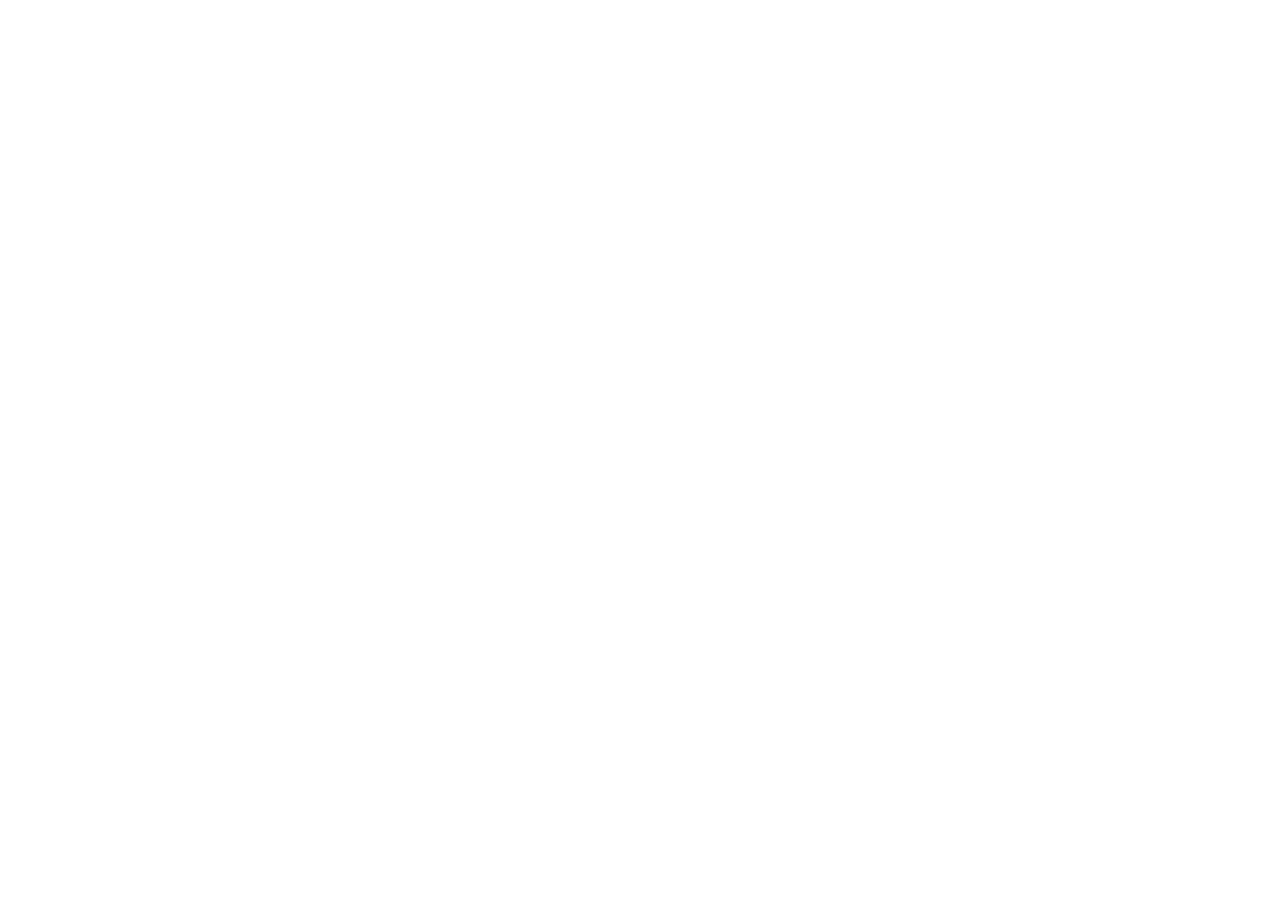
==== index.html @ e6f31eca "Criei a página principal" ====
<!DOCTYPE html>
<html lang="pt-br">
<head>
    <meta charset="UTF-8">
    <meta http-equiv="X-UA-Compatible" content="IE=edge">
    <meta name="viewport" content="width=device-width, initial-scale=1.0">
    <link rel="shortcut icon" href="favicon.ico" type="image/x-icon">
    <title>Projeto Redes Sociais</title>
</head>
<body>
    
</body>
</html>
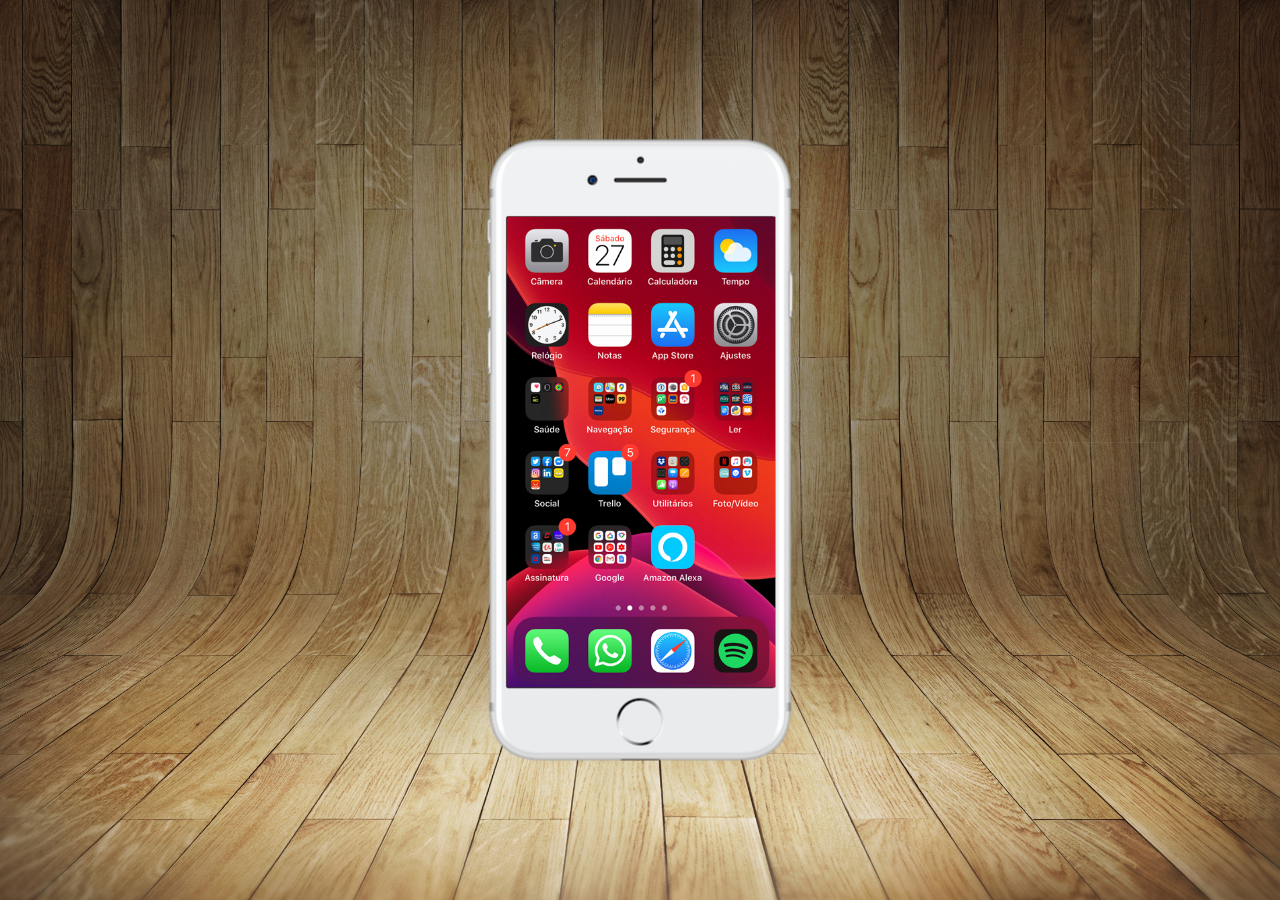
==== commit bf33732c: "Criei a tela home" ====
--- a/index.html
+++ b/index.html
@@ -5,9 +5,17 @@
     <meta http-equiv="X-UA-Compatible" content="IE=edge">
     <meta name="viewport" content="width=device-width, initial-scale=1.0">
     <link rel="shortcut icon" href="favicon.ico" type="image/x-icon">
+    <link rel="stylesheet" href="estilos/style.css">
     <title>Projeto Redes Sociais</title>
 </head>
 <body>
-    
+    <main>
+        <section id="telefone">
+            <iframe src="home.html" name="tela" id="tela" frameborder="0"></iframe>
+        </section>
+        <section id="redes-sociais">
+
+        </section>
+    </main>
 </body>
 </html>--- a/estilos/style.css
+++ b/estilos/style.css
@@ -0,0 +1,41 @@
+@charset "UTF-8";
+
+* {
+    margin: 0px;
+    padding: 0px;
+    font-family: Arial, Helvetica, sans-serif;
+}
+
+html, body {
+    height: 100vh;
+    width: 100vw;
+}
+
+body {
+    background: url('../imagens/fundo-madeira.jpg') no-repeat top center;
+    background-size: cover;
+    background-attachment: fixed;
+}
+
+main {
+    height: 100vh;
+    position: relative;
+}
+
+section#telefone {
+    height: 627px;
+    width: 311px;
+    position: absolute;
+    top: 50%;
+    left: 50%;
+    transform: translate(-50%, -50%);
+    background: url('../imagens/frame-iphone.png') no-repeat;
+}
+
+iframe#tela {
+    position: relative;
+    top: 80px;
+    left: 22px;
+    height: 471px;
+    width: 269px;
+}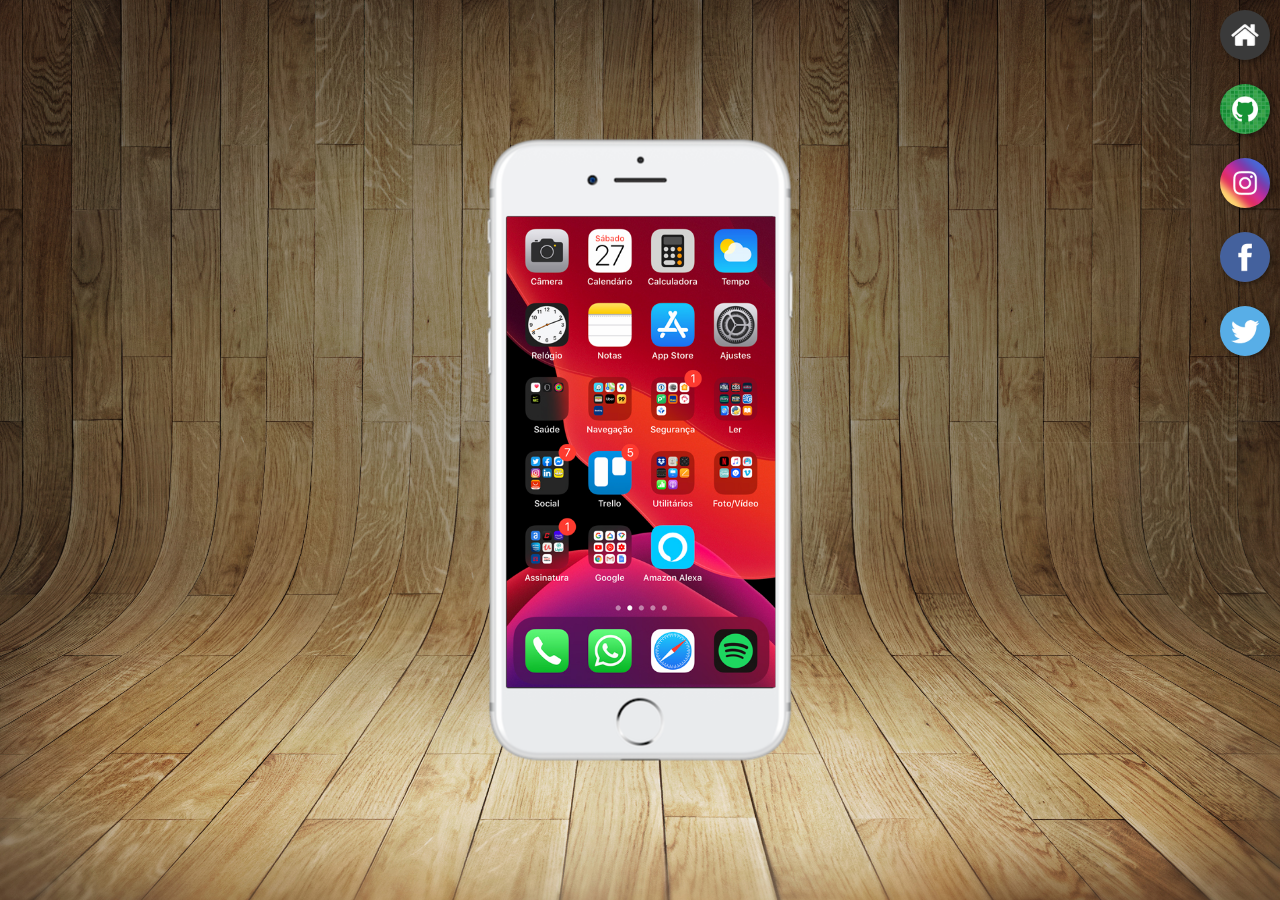
==== commit 3778e22c: "Criei botões na lateral" ====
--- a/index.html
+++ b/index.html
@@ -11,10 +11,16 @@
 <body>
     <main>
         <section id="telefone">
-            <iframe src="home.html" name="tela" id="tela" frameborder="0"></iframe>
+            <iframe src="home.html" name="tela" id="tela" frameborder="0">
+                Seu navegador não é compatível com isso.
+            </iframe>
         </section>
         <section id="redes-sociais">
-
+            <a href="#" target="tela"><img src="imagens/logo-home.jpg" alt="Home"></a><br>
+            <a href="#" target="tela"><img src="imagens/logo-github.jpg" alt="GitHub"></a><br>
+            <a href="#" target="tela"><img src="imagens/logo-instagram.jpg" alt="Instagram"></a><br>
+            <a href="#" target="tela"><img src="imagens/logo-facebook.jpg" alt="Facebook"></a><br>
+            <a href="#" target="tela"><img src="imagens/logo-twitter.jpg" alt="Twitter"></a>
         </section>
     </main>
 </body>
--- a/estilos/style.css
+++ b/estilos/style.css
@@ -38,4 +38,23 @@
     left: 22px;
     height: 471px;
     width: 269px;
+}
+
+section#redes-sociais {
+    text-align: right;
+}
+
+section#redes-sociais img {
+    width: 50px;
+    margin: 10px;
+    border-radius: 50%;
+    box-shadow: 2px 2px 5px rgba(0, 0, 0, 0.400);
+    box-sizing: border-box;
+}
+
+section#redes-sociais img:hover {
+    border: 2px solid rgba(255, 255, 255, 0.637);
+    transform: translate(-3px, -3px);
+    box-shadow: 5px 5px 10px rgba(0, 0, 0, 0.600);
+    transition: transform 0.5s, border 0.5s;
 }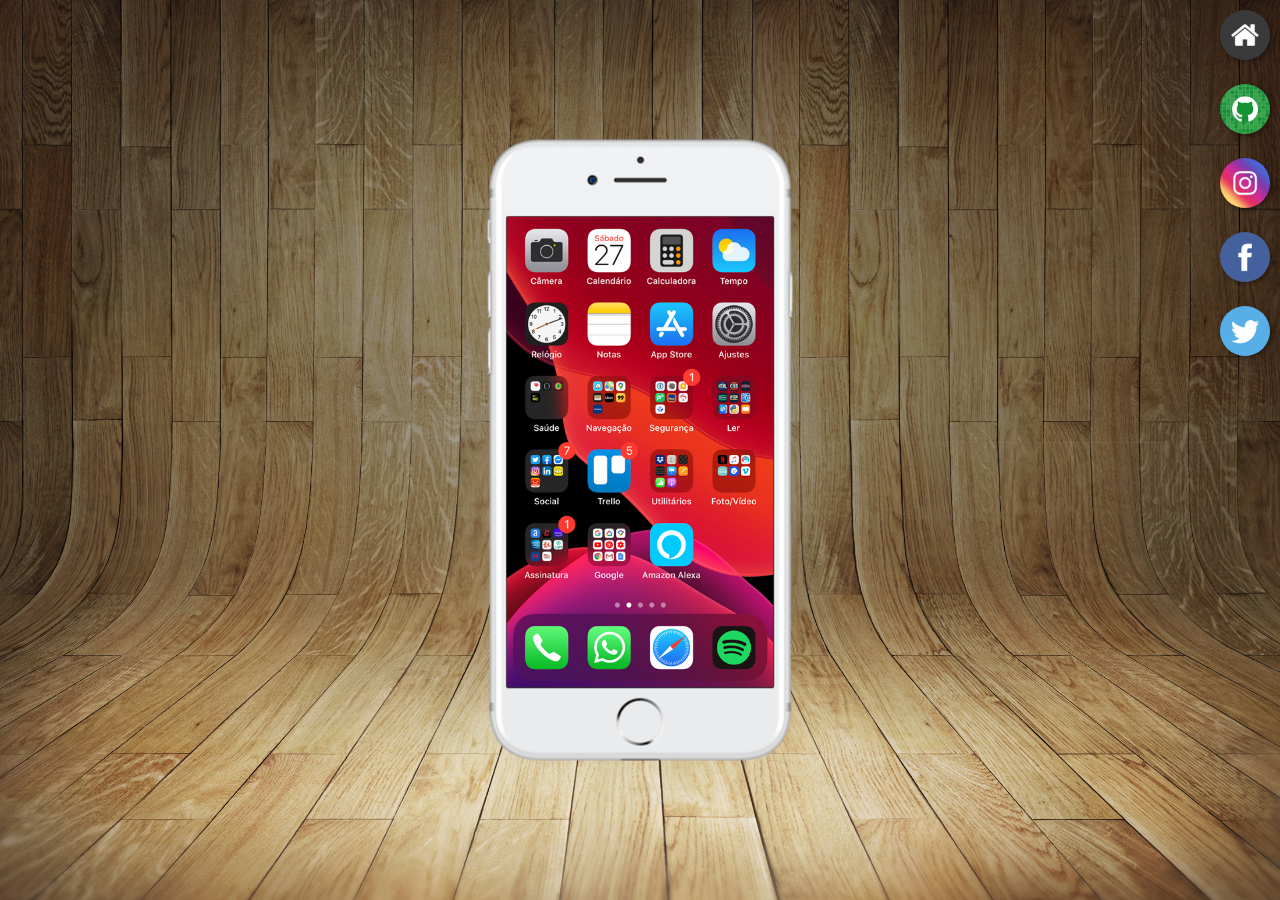
==== commit f0d8b3a2: "Criei as demais páginas" ====
--- a/index.html
+++ b/index.html
@@ -16,11 +16,11 @@
             </iframe>
         </section>
         <section id="redes-sociais">
-            <a href="#" target="tela"><img src="imagens/logo-home.jpg" alt="Home"></a><br>
-            <a href="#" target="tela"><img src="imagens/logo-github.jpg" alt="GitHub"></a><br>
-            <a href="#" target="tela"><img src="imagens/logo-instagram.jpg" alt="Instagram"></a><br>
-            <a href="#" target="tela"><img src="imagens/logo-facebook.jpg" alt="Facebook"></a><br>
-            <a href="#" target="tela"><img src="imagens/logo-twitter.jpg" alt="Twitter"></a>
+            <a href="home.html" target="tela"><img src="imagens/logo-home.jpg" alt="Home"></a><br>
+            <a href="github.html" target="tela"><img src="imagens/logo-github.jpg" alt="GitHub"></a><br>
+            <a href="instagram.html" target="tela"><img src="imagens/logo-instagram.jpg" alt="Instagram"></a><br>
+            <a href="facebook.html" target="tela"><img src="imagens/logo-facebook.jpg" alt="Facebook"></a><br>
+            <a href="twitter.html" target="tela"><img src="imagens/logo-twitter.jpg" alt="Twitter"></a>
         </section>
     </main>
 </body>
--- a/estilos/style.css
+++ b/estilos/style.css
@@ -37,7 +37,7 @@
     top: 80px;
     left: 22px;
     height: 471px;
-    width: 269px;
+    width: 267px;
 }
 
 section#redes-sociais {
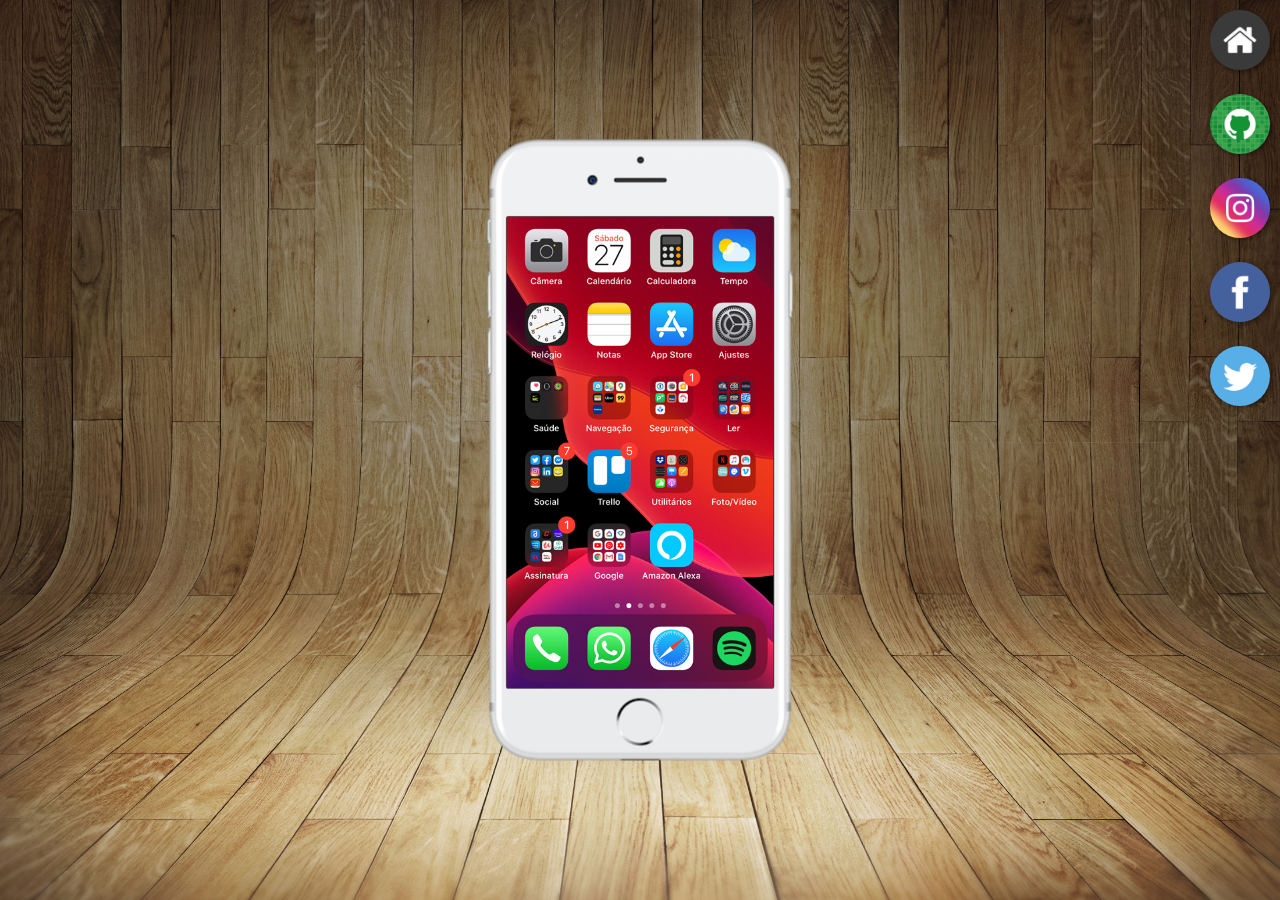
==== commit e9b2e548: "Criei media query" ====
--- a/index.html
+++ b/index.html
@@ -6,6 +6,7 @@
     <meta name="viewport" content="width=device-width, initial-scale=1.0">
     <link rel="shortcut icon" href="favicon.ico" type="image/x-icon">
     <link rel="stylesheet" href="estilos/style.css">
+    <link rel="stylesheet" href="estilos/media-query.css">
     <title>Projeto Redes Sociais</title>
 </head>
 <body>
--- a/estilos/style.css
+++ b/estilos/style.css
@@ -23,21 +23,21 @@
 }
 
 section#telefone {
-    height: 627px;
-    width: 311px;
+    height: 500px;
+    width: 248px;
     position: absolute;
     top: 50%;
     left: 50%;
     transform: translate(-50%, -50%);
-    background: url('../imagens/frame-iphone.png') no-repeat;
+    background: url('../imagens/frame-iphone-pequeno.png') no-repeat;
 }
 
 iframe#tela {
     position: relative;
-    top: 80px;
-    left: 22px;
-    height: 471px;
-    width: 267px;
+    top: 65px;
+    left: 18px;
+    height: 374px;
+    width: 212px;
 }
 
 section#redes-sociais {
@@ -45,7 +45,7 @@
 }
 
 section#redes-sociais img {
-    width: 50px;
+    width: 40px;
     margin: 10px;
     border-radius: 50%;
     box-shadow: 2px 2px 5px rgba(0, 0, 0, 0.400);
--- a/estilos/media-query.css
+++ b/estilos/media-query.css
@@ -0,0 +1,30 @@
+@charset "UTF-8";
+
+@media screen and (min-width: 768px) {
+    section#telefone {
+        height: 627px;
+        width: 311px;
+        position: absolute;
+        top: 50%;
+        left: 50%;
+        transform: translate(-50%, -50%);
+        background: url('../imagens/frame-iphone.png') no-repeat;
+    }
+
+    iframe#tela {
+        position: relative;
+        top: 80px;
+        left: 22px;
+        height: 472px;
+        width: 267px;
+    }
+
+    section#redes-sociais img {
+        width: 60px;
+        margin: 10px;
+        border-radius: 50%;
+        box-shadow: 2px 2px 5px rgba(0, 0, 0, 0.400);
+        box-sizing: border-box;
+    }
+    
+}